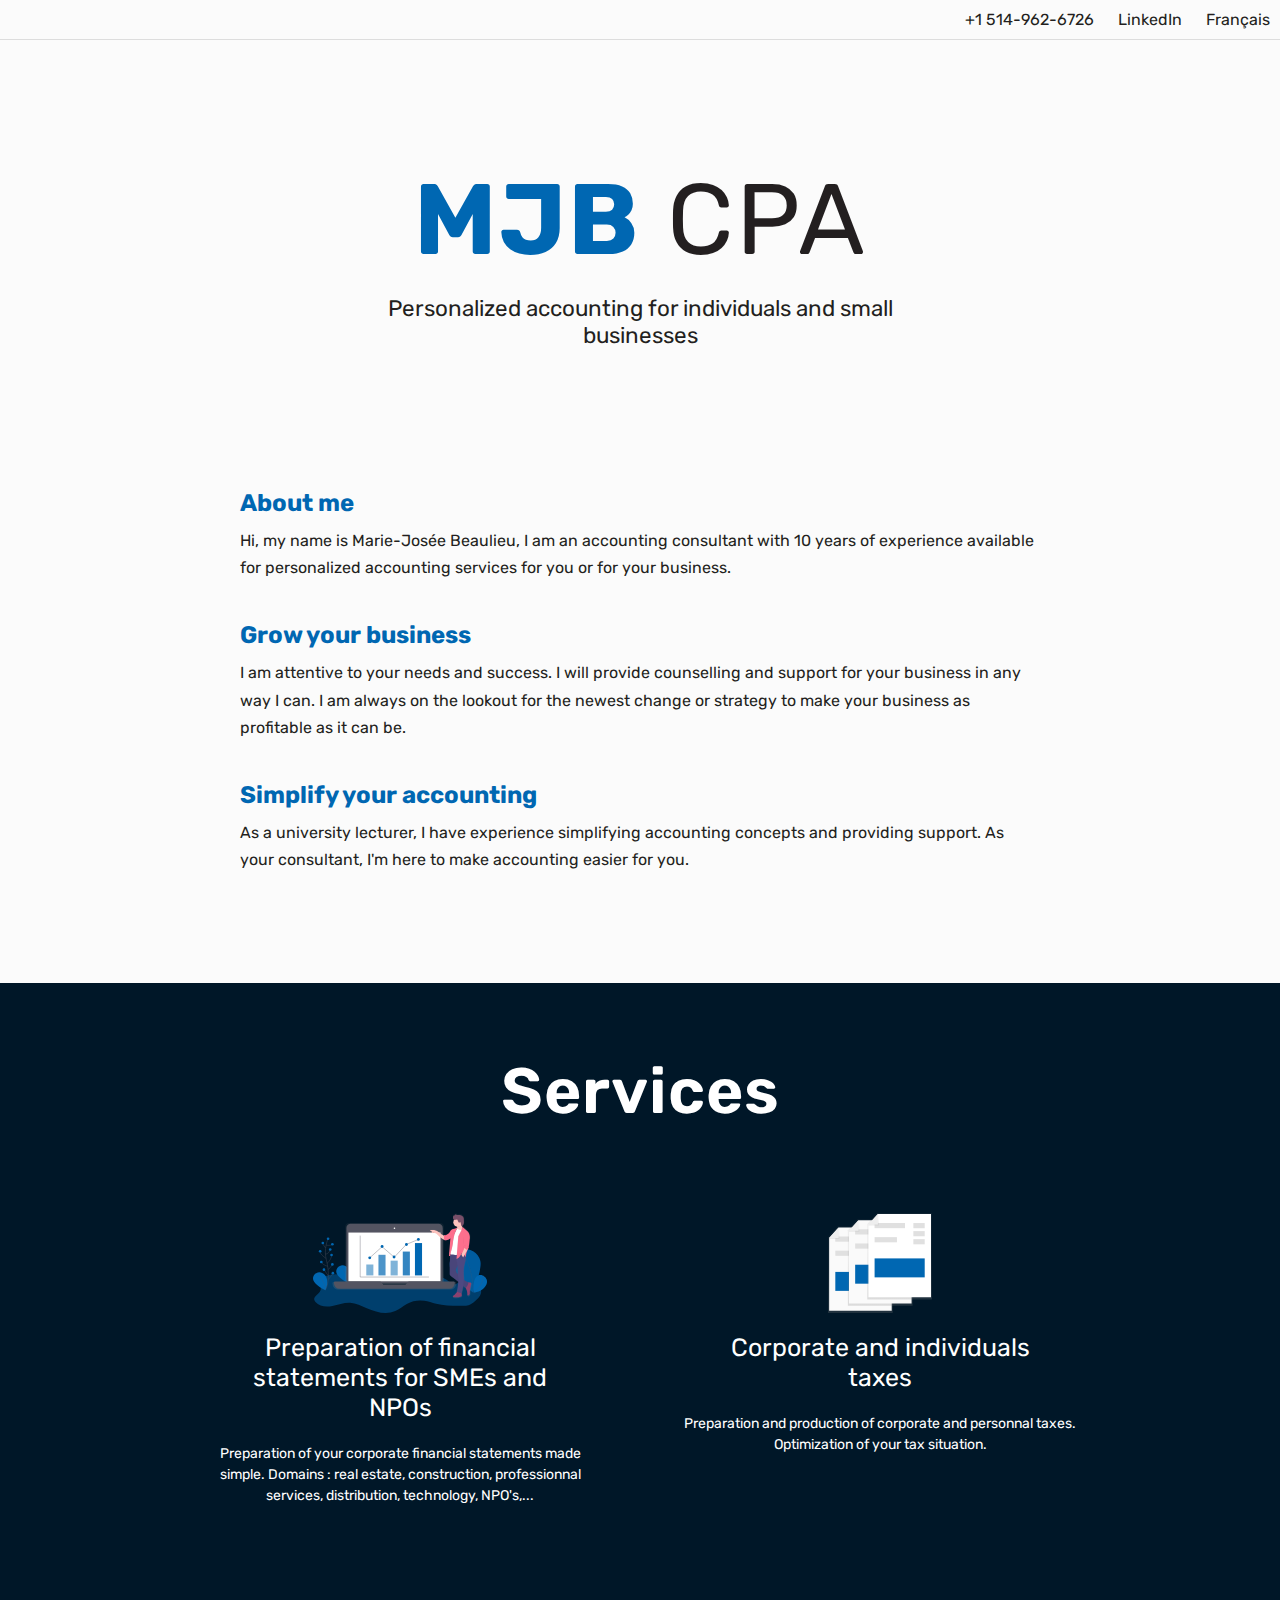
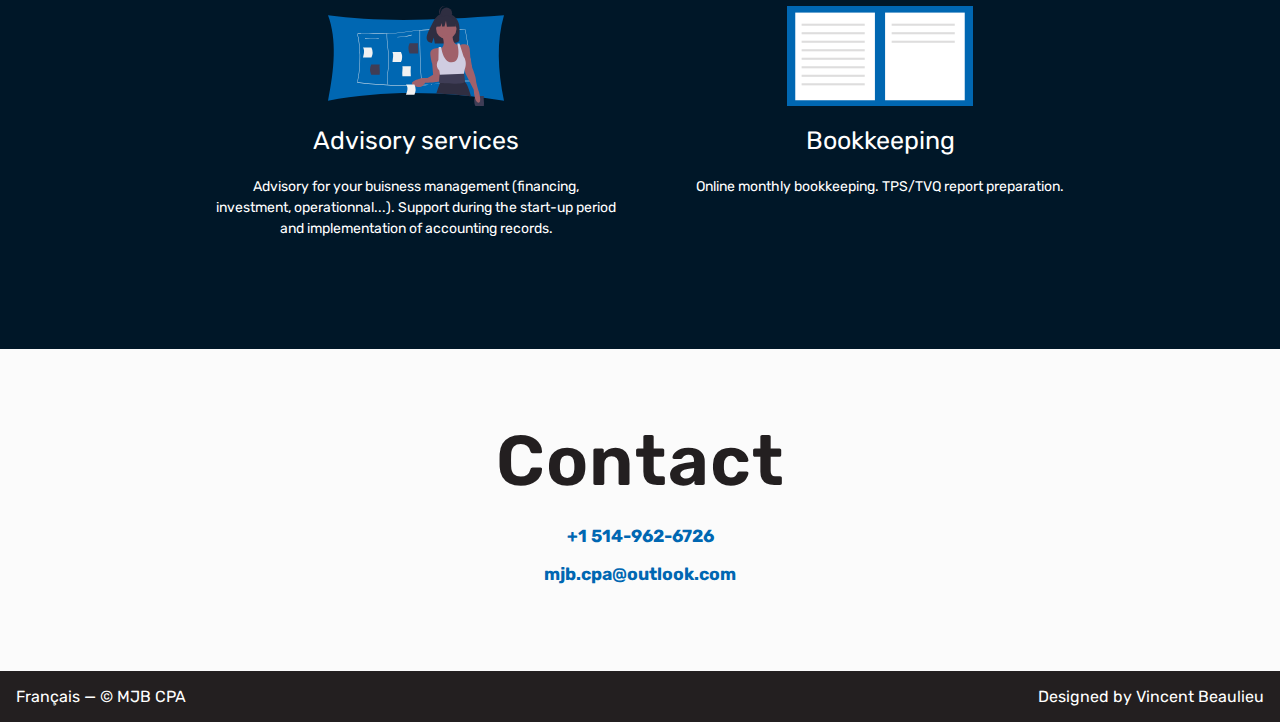
==== en.html @ f747da16 "initial commit (migrate from php)" ====
<!DOCTYPE html>

<html lang="FR">

<head>
  <meta charset="UTF-8" />
  <meta name="viewport" content="width=device-width, initial-scale=1.0" />
  <meta http-equiv="X-UA-Compatible" content="ie=edge" />
  <meta name="description" content="Professional and personalized accounting services for enterprises, NPOs and individuals located in Verdun, Montreal." />
  <meta name="keywords" content="accountant, accounting, cpa, verdun, montreal, financial statements, taxes, advisory services, notice to the reader, mjb, marie-josée beaulieu, enterprises, NPOs, individuals" />
  <meta name="og:url" content="https://www.comptabilitemjb.com/" />
  <meta name="og:type" content="website" />
  <meta name="og:title" content="MJB CPA - Marie-Josée Beaulieu accounting services" />
  <meta name="og:image" content="/img/logo-mjb.jpg" />
  <meta name="og:description" content="Professional and personalized accounting services for enterprises, NPOs and individuals located in Verdun, Montreal." />
  <link rel="stylesheet" href="css/app.css" />
  <link href="https://fonts.googleapis.com/css?family=Rubik&display=swap" rel="stylesheet">
  <title>MJB CPA - Marie-Josée Beaulieu accounting services</title>
</head>

<body>
  <div class="content">

    <!-- Header -->
    <header class="text-right">
      <a href="tel:+15149626726" title="Phone" class="language-link">+1 514-962-6726</a>
      <a href="https://www.linkedin.com/in/marie-josee-beaulieu-cpa-ca-9a068a55/" title="LinkedIn" target="_blank" class="language-link">LinkedIn</a>
      <a href="/" title="Français" class="language-link">Français</a>
    </header>

    <!-- Alerte -->
    <!-- <div class="alert text-center my-3 pa-2 mx-auto">
      <h2 class="mb-1">Titre Alerte</h2>
      <p>Alerte</p>
    </div> -->


    <!-- Hero -->
    <div class="hero">
      <h1><strong>MJB</strong> CPA</h1>
      <h2 class="slogan">
        Personalized accounting for individuals and small businesses
      </h2>
    </div>

    <!-- About -->
    <section id="about">
      <div class="container">
        <div class="home-content">
          <div class="descriptions mb-3">
            <div class="description-group">
              <!-- <div class="logo"><img src="/img/info.svg" alt=""></div> -->
              <h2>About me</h2>
              <p class="description">Hi, my name is Marie-Josée Beaulieu, I am an accounting consultant with 10 years of experience available for personalized accounting services for you or for your business.</p>
            </div>
            <div class="description-group">
              <!-- <div class="logo text-center"><img src="/img/grow.svg" alt=""></div> -->
              <h2>
                Grow your business
              </h2>
              <p class="description">
                I am attentive to your needs and success. I will provide counselling and support for your business in any way I can. I am always on the lookout for the newest change or strategy to make your business as profitable as it can be.
              </p>
            </div>
            <div class="description-group">
              <!-- <div class="logo"><img src="/img/money.svg" alt=""></div> -->
              <h2>
                Simplify your accounting
              </h2>
              <p class="description">
                As a university lecturer, I have experience simplifying accounting concepts and providing support. As your consultant, I'm here to make accounting easier for you.
              </p>
            </div>
          </div>
        </div>
      </div>
    </section>

    <!-- Services -->
    <section id="services">
      <h1>Services</h1>
      <div class="container">
        <div class="center">
          <ul class="services-list">
            <li class="service-item">
              <div class='service text-center'>
                <img class='service-img' src="img/etats-financiers.svg" alt='etats-financiers.svg'>
                <h3 class='service-title'>Preparation of financial statements for SMEs and NPOs</h3>
                <p class='service-description'>
                  Preparation of your corporate financial statements made simple. Domains : real estate, construction, professionnal services, distribution, technology, NPO's,...
                </p>
              </div>
            </li>
            <li class="service-item">
              <div class='service text-center'>
                <img class='service-img' src="img/impots.svg" alt='impots.svg'>
                <h3 class='service-title'>Corporate and individuals taxes</h3>
                <p class='service-description'>
                  Preparation and production of corporate and personnal taxes. Optimization of your tax situation.
                </p>
              </div>
            </li>
            <li class="service-item">
              <div class='service text-center'>
                <img class='service-img' src="img/services-conseils.svg" alt='services-conseils.svg'>
                <h3 class='service-title'>Advisory services</h3>
                <p class='service-description'>
                  Advisory for your buisness management (financing, investment, operationnal...). Support during the start-up period and implementation of accounting records.
                </p>
              </div>
            </li>
            <li class="service-item">
              <div class='service text-center'>
                <img class='service-img' src="img/tenue-livres.svg" alt='tenue-livres.svg'>
                <h3 class='service-title'>Bookkeeping</h3>
                <p class='service-description'>
                  Online monthly bookkeeping. TPS/TVQ report preparation.
                </p>
              </div>
            </li>
          </ul>
        </div>

      </div>
    </section>

    <!-- Contact -->

    <section id="contact">
      <div class="content">
        <div class="contact-left">
          <h1>Contact</h1>
          <div class="infos">
            <p><a href="tel:+15149626726">+1 514-962-6726</a></p>
            <p><a href="mailto:mjb.cpa@outlook.com">mjb.cpa@outlook.com</a></p>
          </div>
        </div>

        <div class="contact-right">

          <!-- <form id="contact-form">
            <div class="form-item">
              <label for="nom"><?= $res->t("NOM") ?></label>
              <input type="text" value="" name="nom" id="nom"  tabindex="4">
              <div class="message nom"><?= $res->t("NOM_ERROR") ?></div>
            </div>
            <div class="form-item">
              <label for="courriel"><?= $res->t("COURRIEL") ?></label>
              <input type="text" value="" name="courriel" id="courriel" tabindex="5">
              <div class="message courriel"><?= $res->t("EMAIL_ERROR") ?></div>
            </div>
            <div class="form-item">
              <label for="telephone"><?= $res->t("TELEPHONE") ?></label>
              <input type="tel" value="" name="telephone" id="telephone" tabindex="6">
              <div class="message telephone"><?= $res->t("PHONE_ERROR") ?></div>
            </div>
            <div class="form-item">
              <label for="message"><?= $res->t("MESSAGE") ?></label>
              <textarea id="message" name="message" cols="50" rows="8" tabindex="7"></textarea>
              <div class="message textarea">0/500</div>
              <div class="message message-contrainte"><?= $res->t("MESSAGE_CONTRAINTE") ?></div>
            </div>
              
              <input type="text" name="token" id="token" hidden value='<?= $token ?>'>
              <div class="text-left">
                <button class="btn send dark" id="send-btn" tabindex="8"><?= $res->t("ENVOYER") ?></button>
                <span class="loader"></span>
                <span class="confirmation"><?= $res->t("MESSAGE_ENVOYE") ?></span>
                <span class="erreur"><?= $res->t("MESSAGE_ERREUR") ?></span>
              </div>
            </form> -->
        </div>
      </div>

    </section>

  </div>

  <!-- Footer -->
  <footer>
    <p><a href="/" title="Français" class="language-link">Français</a> &mdash; &copy; MJB CPA</p>
    <p>Designed by <a href="https://vbeaulieu.com" target="_blank">Vincent Beaulieu</a></p>
  </footer>

</body>

</html>
---- css/app.css ----
* {
  margin: 0;
  padding: 0;
  box-sizing: border-box;
}

body {
  font-family: "Rubik", "sans-serif";
  background-color: #fbfbfb;
  color: rgb(35, 31, 32);
}

.waves {
  display: block;
}

.content {
  position: relative;
}

.hero {
  padding: 10px;
  color: rgb(35, 31, 32);
  margin-bottom: 60px;
}
@media screen and (max-width: 900px) {
  .hero {
    margin-bottom: 20px;
  }
}
.hero h1 {
  display: block;
  letter-spacing: 2px;
  text-transform: uppercase;
  text-align: center;
  border: none;
  font-weight: 400;
  font-size: 100px;
  line-height: 100px;
  z-index: -1;
  margin-top: 120px;
}
@media screen and (max-width: 900px) {
  .hero h1 {
    margin-top: 60px;
    font-size: 60px;
    line-height: 60px;
  }
}
.hero h1 strong {
  font-weight: 700;
  color: #0067b2;
  font-family: "Rubik", sans-serif;
}
.hero h2.slogan {
  text-align: center;
  font-size: 1.4em;
  z-index: 2;
  margin-bottom: 0;
  font-weight: 400;
  max-width: 600px;
  margin: 0 auto;
  margin-top: 25px;
}

header {
  position: sticky;
  top: 0;
  background-color: #fbfbfb;
  border-bottom: 1px solid #ddd;
  z-index: 10;
}
header .language-link {
  display: inline-block;
  color: rgb(35, 31, 32);
  padding: 10px;
  text-decoration: none;
}
header .language-link:hover {
  text-decoration: underline;
}

.alert {
  border: 1px solid #6e1717;
  max-width: 750px;
  color: #6e1717;
}

section {
  padding: 70px 90px 70px 90px;
}
@media screen and (max-width: 900px) {
  section {
    padding: 40px 50px 40px 50px;
  }
}
@media screen and (max-width: 620px) {
  section {
    padding: 40px 20px 40px 20px;
  }
}
section:nth-of-type(even) {
  background-color: #eee;
}
section h1 {
  font-size: 4em;
  font-weight: 600;
  letter-spacing: 1px;
  margin-bottom: 23.3333333333px;
  text-align: center;
}
@media screen and (max-width: 900px) {
  section h1 {
    font-size: 2.5em;
  }
}
section .container .page-theme-img {
  z-index: -1;
  top: 200px;
  left: 50%;
  position: absolute;
  width: 50vw;
  max-height: 50vh;
  transform: rotate(15deg);
}
@media screen and (max-width: 899px) {
  section .container .page-theme-img {
    display: none;
  }
}

#about .home-content {
  max-width: 800px;
  margin: 0 auto;
}
#about .home-content .descriptions .description-group {
  margin-bottom: 40px;
}
#about .home-content .descriptions .description-group h2 {
  color: #0067b2;
  margin-bottom: 10px;
}
#about .home-content .descriptions .description-group .logo {
  margin: 15px auto;
}
#about .home-content .descriptions .description-group .logo img {
  height: 50px;
  width: 50px;
}
#about .home-content .descriptions .description-group .description {
  line-height: 1.7em;
}

#services {
  background-color: rgb(0, 23.3196629213, 40.3);
  color: white;
}
#services ul.services-list {
  max-width: 1000px;
  list-style-type: none;
  margin: auto;
  display: flex;
  flex-wrap: wrap;
  justify-content: center;
}
@media screen and (max-width: 899px) {
  #services ul.services-list {
    display: block;
  }
}
#services ul.services-list li.service-item {
  margin: 40px;
}
@media screen and (max-width: 620px) {
  #services ul.services-list li.service-item {
    margin: 20px 0;
  }
}
#services ul.services-list li.service-item .service {
  display: flex;
  flex-direction: column;
  max-width: 400px;
  position: relative;
}
#services ul.services-list li.service-item .service h3 {
  line-height: 1.2em;
  font-size: 25px;
  margin: 0 auto;
  margin-bottom: 20px;
  font-weight: normal;
  max-width: 75%;
}
#services ul.services-list li.service-item .service .service-img {
  height: 100px;
  display: block;
  margin: 20px auto;
}
#services ul.services-list li.service-item .service .service-description {
  font-size: 14px;
  font-weight: 400;
  line-height: 1.5em;
}

#contact {
  font-size: 1.1em;
}
#contact p {
  margin-bottom: 1em;
  text-align: center;
}
#contact p a {
  font-weight: bold;
  text-decoration: none;
  color: #0067b2;
}
#contact p a:hover {
  text-decoration: underline;
}
#contact p a img {
  height: 30px;
  margin-right: 15px;
}
#contact .sep {
  height: 2px;
  background-image: linear-gradient(to right, transparent 10%, white 50%, transparent 90%);
}
#contact #contact-form {
  max-width: 500px;
}
#contact .confirmation,
#contact .erreur,
#contact .loader {
  display: none;
}
#contact .loader {
  width: 20px;
  height: 20px;
  border: 2px solid white;
  background-color: transparent;
  animation: loading 2s infinite ease;
  margin-right: 10px;
}
@keyframes loading {
  from {
    transform: rotate(0);
  }
  to {
    transform: rotate(360deg);
  }
}
#contact .confirmation {
  color: #0067b2;
}
#contact .erreur {
  color: #f44336;
}

@keyframes shake {
  0% {
    transform: translateX(0);
  }
  25% {
    transform: translateX(-2px);
  }
  75% {
    transform: translateX(2px);
  }
  100% {
    transform: translateX(0);
  }
}
form .form-item {
  display: block;
  margin-bottom: 5px;
}
form .form-item label {
  display: block;
  margin-bottom: 4px;
  transition: color 100ms ease-out;
  text-transform: uppercase;
}
form .form-item label.error {
  color: #f44336;
}
form .form-item input,
form .form-item textarea {
  display: block;
  width: 100%;
  border: 1px solid rgba(0, 0, 0, 0.3);
  font-size: 1em;
  padding: 15px 10px;
  border-radius: 5px;
  margin-bottom: 5px;
}
form .form-item input:focus, form .form-item input:hover,
form .form-item textarea:focus,
form .form-item textarea:hover {
  outline: none;
  border: 1px solid rgba(0, 0, 0, 0.8);
}
form .form-item input.error,
form .form-item textarea.error {
  border: 1px solid #f44336;
  animation: shake 200ms ease-in-out;
}
form .form-item #nom,
form .form-item #courriel {
  max-width: 300px;
}
form .form-item #telephone {
  max-width: 200px;
}
form .form-item textarea {
  font-family: "Rubik", "sans-serif";
  resize: vertical;
}
form .form-item .message {
  color: #f44336;
  opacity: 0;
  transition: color 100ms ease-out, opacity 100ms ease-out;
  cursor: auto;
  pointer-events: none;
}
form .form-item .message.success {
  color: #0067b2;
}
form .btn {
  border: none;
  background: #0067b2;
  color: white;
  letter-spacing: 1px;
  padding: 25px 80px;
  font-size: 18px;
  font-weight: bold;
  cursor: pointer;
  border-radius: 100px;
  box-shadow: 0 1px 1px rgba(25, 25, 25, 0.08);
  transition: all 70ms linear;
}
form .btn:hover, form .btn:focus {
  background-color: rgb(0, 117.7556179775, 203.5);
}

footer {
  display: flex;
  justify-content: space-between;
  flex-wrap: wrap;
  width: 100%;
  padding: 1em;
  background-color: rgb(35, 31, 32);
}
footer p {
  color: white;
  display: block;
}
@media screen and (max-width: 900px) {
  footer p {
    margin-bottom: 20px;
  }
  footer p:last-of-type {
    margin-bottom: 0px;
  }
}
footer p a {
  text-decoration: none;
  color: white;
}
footer p a:hover {
  text-decoration: underline;
}

.px-0 {
  padding-left: 0px;
  padding-right: 0px;
}

.py-0 {
  padding-top: 0px;
  padding-bottom: 0px;
}

.pt-0 {
  padding-top: 0px;
}

.pa-0 {
  padding: 0px;
}

.my-0 {
  margin-top: 0px;
  margin-bottom: 0px;
}

.mb-0 {
  margin-bottom: 0px;
}

.mt-0 {
  margin-top: 0px;
}

.ml-0 {
  margin-left: 0px;
}

.mr-0 {
  margin-right: 0px;
}

.px-1 {
  padding-left: 8px;
  padding-right: 8px;
}

.py-1 {
  padding-top: 8px;
  padding-bottom: 8px;
}

.pt-1 {
  padding-top: 8px;
}

.pa-1 {
  padding: 8px;
}

.my-1 {
  margin-top: 8px;
  margin-bottom: 8px;
}

.mb-1 {
  margin-bottom: 8px;
}

.mt-1 {
  margin-top: 8px;
}

.ml-1 {
  margin-left: 8px;
}

.mr-1 {
  margin-right: 8px;
}

.px-2 {
  padding-left: 16px;
  padding-right: 16px;
}

.py-2 {
  padding-top: 16px;
  padding-bottom: 16px;
}

.pt-2 {
  padding-top: 16px;
}

.pa-2 {
  padding: 16px;
}

.my-2 {
  margin-top: 16px;
  margin-bottom: 16px;
}

.mb-2 {
  margin-bottom: 16px;
}

.mt-2 {
  margin-top: 16px;
}

.ml-2 {
  margin-left: 16px;
}

.mr-2 {
  margin-right: 16px;
}

.px-3 {
  padding-left: 24px;
  padding-right: 24px;
}

.py-3 {
  padding-top: 24px;
  padding-bottom: 24px;
}

.pt-3 {
  padding-top: 24px;
}

.pa-3 {
  padding: 24px;
}

.my-3 {
  margin-top: 24px;
  margin-bottom: 24px;
}

.mb-3 {
  margin-bottom: 24px;
}

.mt-3 {
  margin-top: 24px;
}

.ml-3 {
  margin-left: 24px;
}

.mr-3 {
  margin-right: 24px;
}

.px-4 {
  padding-left: 32px;
  padding-right: 32px;
}

.py-4 {
  padding-top: 32px;
  padding-bottom: 32px;
}

.pt-4 {
  padding-top: 32px;
}

.pa-4 {
  padding: 32px;
}

.my-4 {
  margin-top: 32px;
  margin-bottom: 32px;
}

.mb-4 {
  margin-bottom: 32px;
}

.mt-4 {
  margin-top: 32px;
}

.ml-4 {
  margin-left: 32px;
}

.mr-4 {
  margin-right: 32px;
}

.px-5 {
  padding-left: 40px;
  padding-right: 40px;
}

.py-5 {
  padding-top: 40px;
  padding-bottom: 40px;
}

.pt-5 {
  padding-top: 40px;
}

.pa-5 {
  padding: 40px;
}

.my-5 {
  margin-top: 40px;
  margin-bottom: 40px;
}

.mb-5 {
  margin-bottom: 40px;
}

.mt-5 {
  margin-top: 40px;
}

.ml-5 {
  margin-left: 40px;
}

.mr-5 {
  margin-right: 40px;
}

.mx-auto {
  margin-left: auto;
  margin-right: auto;
}

.ml-n2 {
  margin-left: -16px;
}

.text-left {
  text-align: left;
}

.text-center {
  text-align: center;
}

.text-right {
  text-align: right;
}

.text-justified {
  text-align: justify;
}

.center {
  display: flex;
  justify-content: center;
}

.card {
  background-color: #fff;
  display: inline-block;
  border-radius: 5px;
  box-shadow: 0px 2px 1px -1px rgba(0, 0, 0, 0.2), 0px 1px 1px 0px rgba(0, 0, 0, 0.14), 0px 1px 3px 0px rgba(0, 0, 0, 0.12);
}
.card .card-title {
  font-weight: bold;
}
.card .card-body {
  color: #777;
}
.card .card-footer {
  font-style: italic;
  font-size: 0.85em;
  color: #777;
}

section.animation h1,
.hero.animation h1 {
  animation: fadeFromTop 0.7s ease;
}
section.animation h2.slogan,
.hero.animation h2.slogan {
  animation: fadeFromLeft 0.7s ease;
}
section.animation .social-links,
.hero.animation .social-links {
  animation: fadeFromLeft 0.7s ease;
}
section.animation .container,
.hero.animation .container {
  animation: fadeFromTopLeft 0.7s ease;
}

@keyframes fadeFromTopLeft {
  from {
    opacity: 0;
    transform: translate(-15px, -15px);
  }
  to {
    opacity: 1;
    transform: translate(0, 0);
  }
}
@keyframes fadeFromTop {
  from {
    opacity: 0;
    transform: translateY(-15px);
  }
  to {
    opacity: 1;
    transform: translateY(0);
  }
}
@keyframes fadeFromLeft {
  from {
    opacity: 0;
    transform: translateX(-15px);
  }
  to {
    opacity: 1;
    transform: translateX(0);
  }
}

/*# sourceMappingURL=app.css.map */
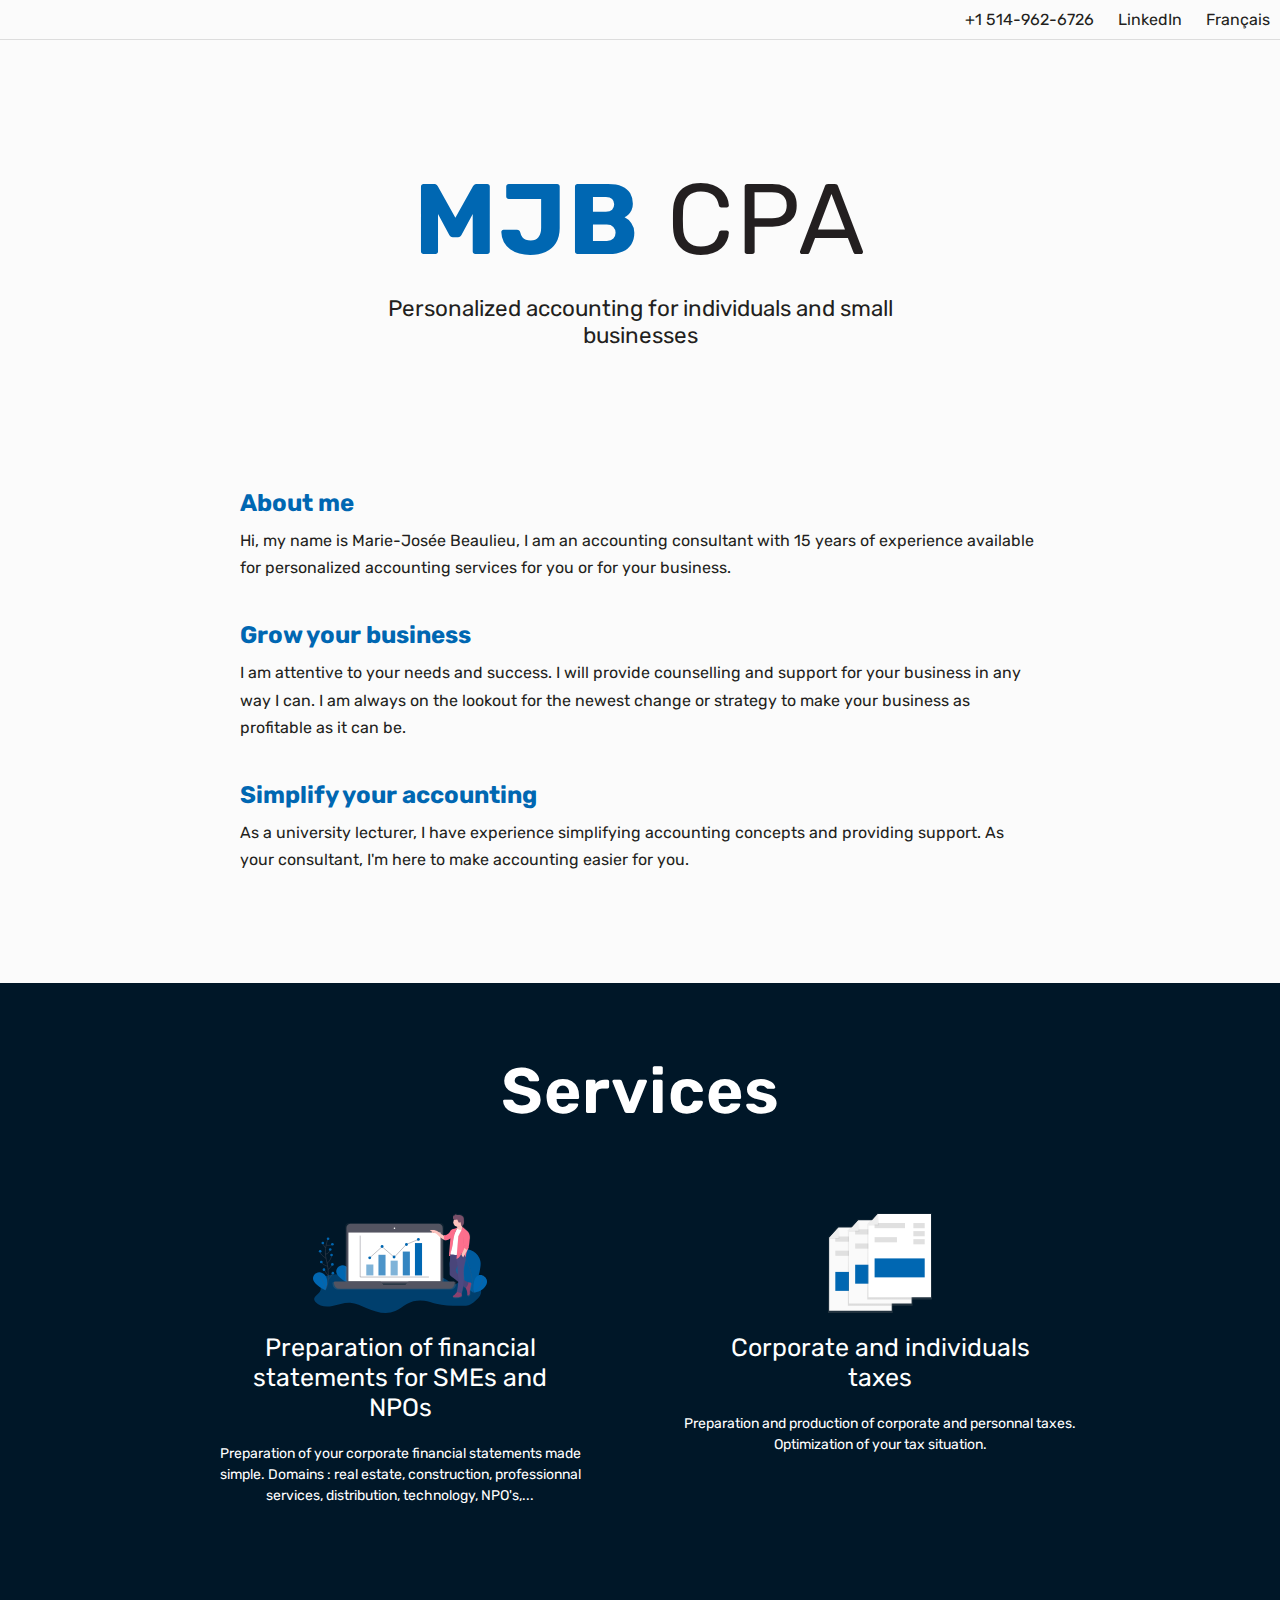
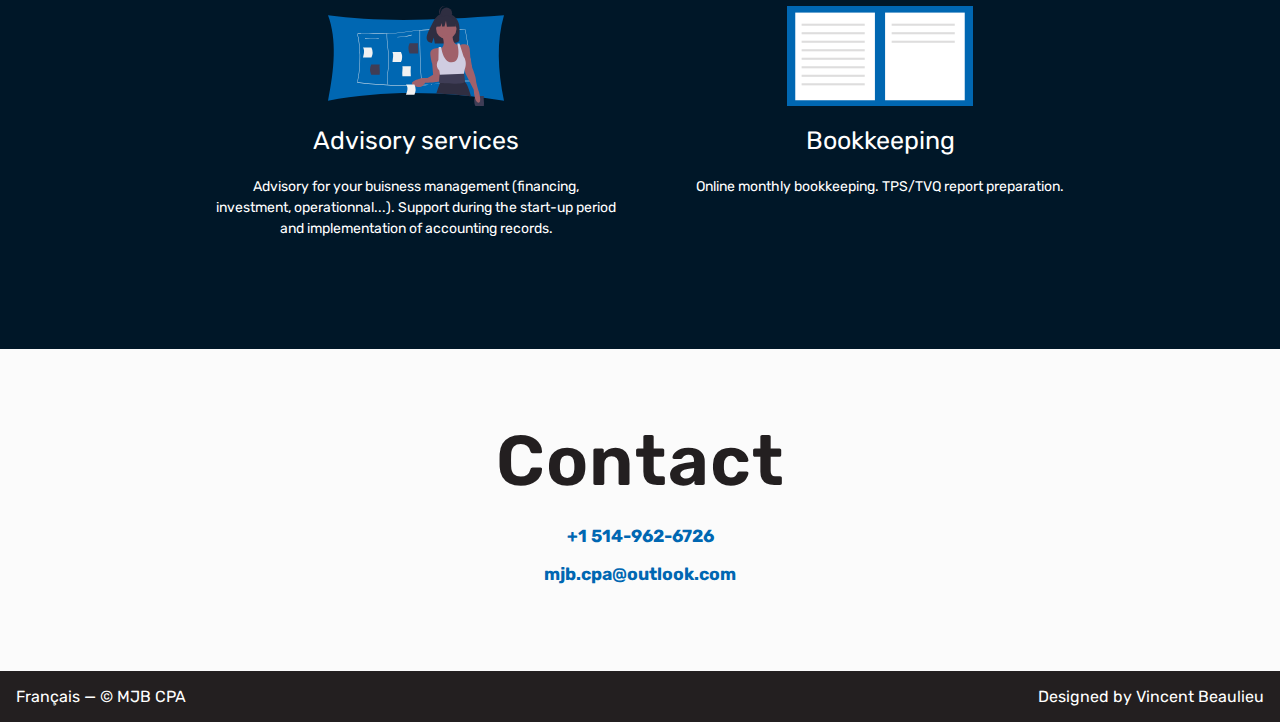
==== commit ca1203eb: "calcul anées experience" ====
--- a/en.html
+++ b/en.html
@@ -24,7 +24,7 @@
     <!-- Header -->
     <header class="text-right">
       <a href="tel:+15149626726" title="Phone" class="language-link">+1 514-962-6726</a>
-      <a href="https://www.linkedin.com/in/marie-josee-beaulieu-cpa-ca-9a068a55/" title="LinkedIn" target="_blank" class="language-link">LinkedIn</a>
+      <a href="https://www.linkedin.com/in/marie-josee-beaulieu-cpa-9a068a55/" title="LinkedIn" target="_blank" class="language-link">LinkedIn</a>
       <a href="/" title="Français" class="language-link">Français</a>
     </header>
 
@@ -51,7 +51,7 @@
             <div class="description-group">
               <!-- <div class="logo"><img src="/img/info.svg" alt=""></div> -->
               <h2>About me</h2>
-              <p class="description">Hi, my name is Marie-Josée Beaulieu, I am an accounting consultant with 10 years of experience available for personalized accounting services for you or for your business.</p>
+              <p class="description">Hi, my name is Marie-Josée Beaulieu, I am an accounting consultant with <span id="yearsExperience"></span> years of experience available for personalized accounting services for you or for your business.</p>
             </div>
             <div class="description-group">
               <!-- <div class="logo text-center"><img src="/img/grow.svg" alt=""></div> -->
@@ -182,6 +182,8 @@
     <p>Designed by <a href="https://vbeaulieu.com" target="_blank">Vincent Beaulieu</a></p>
   </footer>
 
+  <script src="app.js"></script>
+
 </body>
 
 </html>